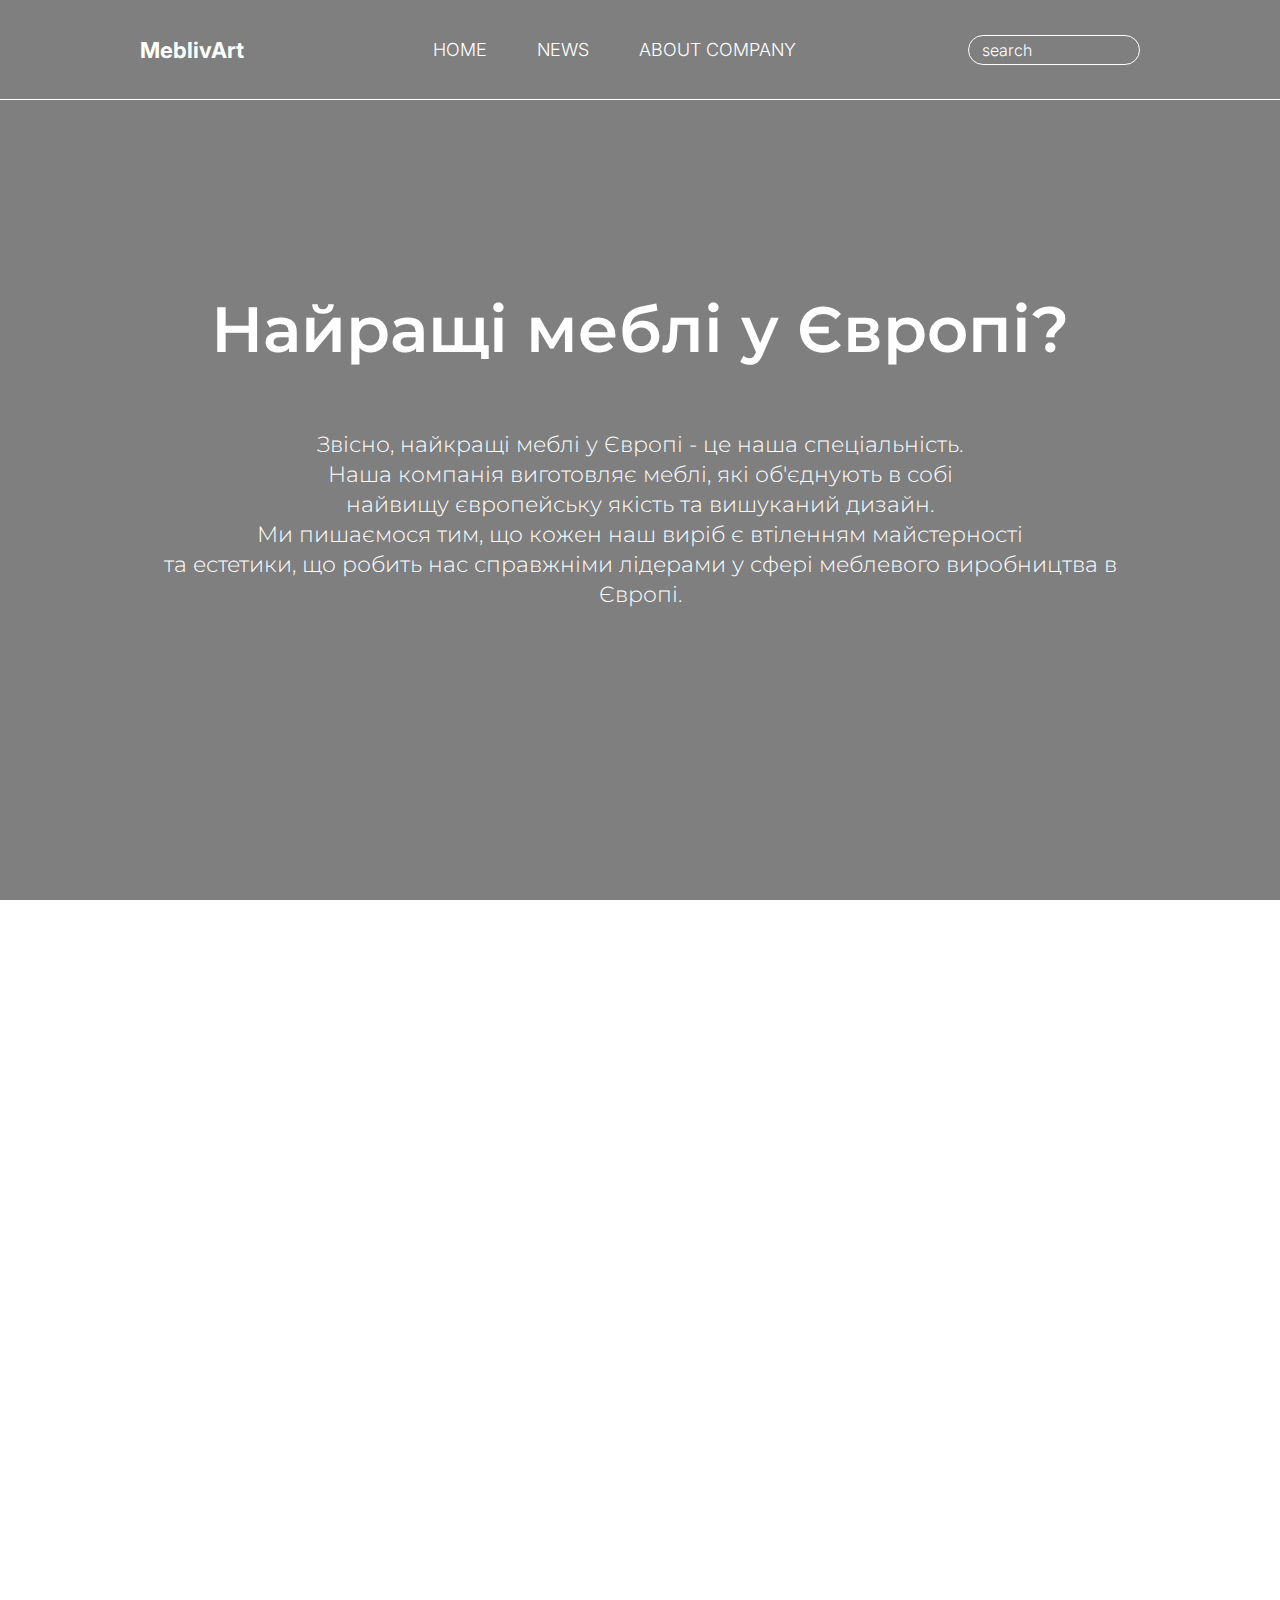
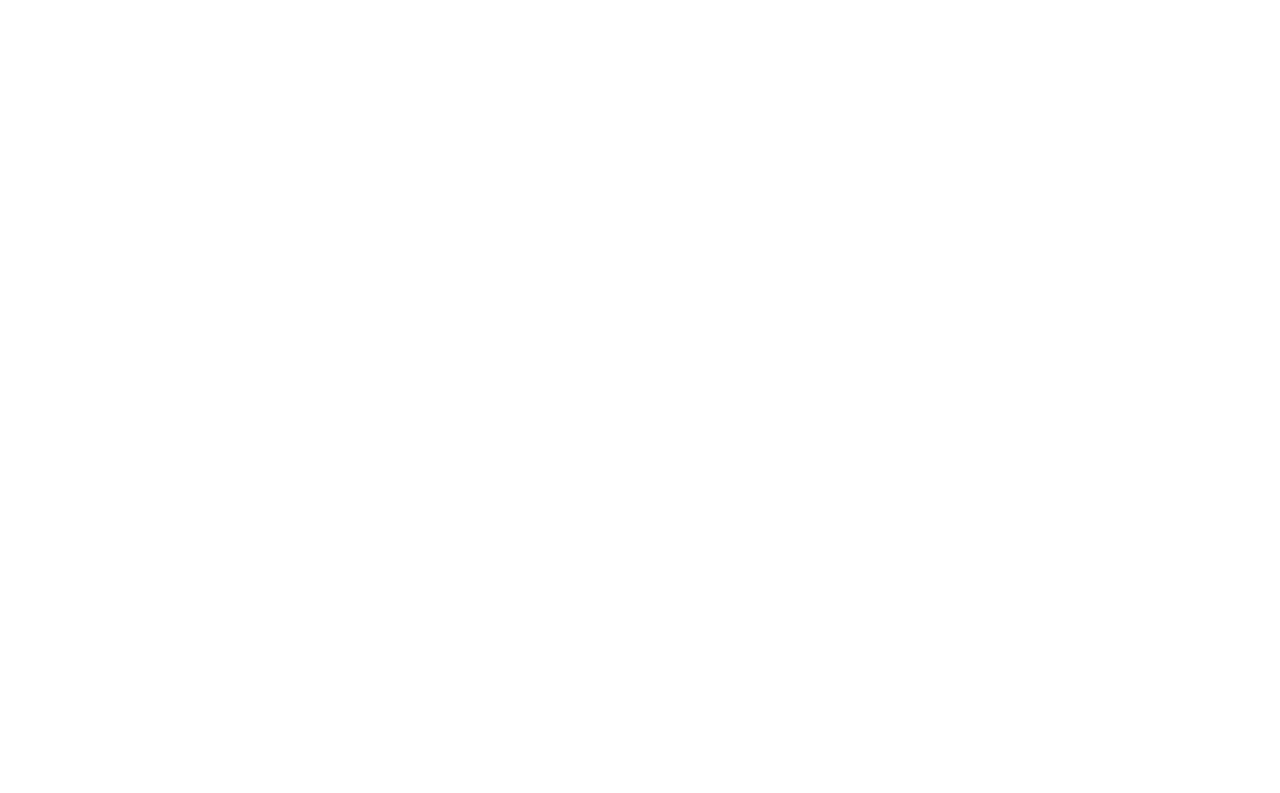
==== about.html @ 0f9ba6b2 "just commit" ====
<!DOCTYPE html>
<html lang="en">
<head>
    <meta charset="UTF-8">
    <meta http-equiv="X-UA-Compatible" content="IE=edge">
    <meta name="viewport" content="width=device-width, initial-scale=1.0">
    <meta name="oleksandr kalita">
    <link href="./css/mycss.css" rel="stylesheet" type="text/css">
    <title>MeblivArt - about</title>
</head>
<body>
    <div class="wrapper">
        <header class="header">
            <div class="header__container">
                <h1 class="header__headline">MeblivArt</h1>
                <nav>
                    <ul class="menu-links">
                        <li><a href="./index.html">HOME</a></li>
                        <li><a href="./news.html">NEWS</a></li>
                        <li><a href="#">ABOUT COMPANY</a></li>
                    </ul>
                </nav>
                <input type="text" class="header__input" placeholder="search">
            </div>
        </header>
        <section class="main">
            <section class="starter-section" style="background-image: url(./img/bg-picture-3.svg);">
                <div class="starter__container center">
                    <div class="starter__headline headline ">Найращі меблі у Європі?</div>
                    <div class="starter-slogan">
                        Звісно, найкращі меблі у Європі - це наша спеціальність.<br>
                        Наша компанія виготовляє меблі, які об'єднують в собі<br>
                        найвищу європейську якість та вишуканий дизайн. <br>
                        Ми пишаємося тим, що кожен наш виріб є втіленням майстерності<br>
                        та естетики, що робить нас справжніми лідерами у сфері меблевого виробництва в Європі.
                    </div>
                </div>
            </section>
            <section class="main-section">
                <div class="main-main__container">
                    <div class="about-block">
                        <div class="about-headline center">Чи дійсно ми накращі у Європі?</div>
                        <div class="about-text"> 
                            <p>По-перше, наша фірма має багаторічний досвід у виробництві меблів, і за цей час ми навчилися вдосконалювати наші процеси і створювати вироби високої якості. Ми завжди використовуємо найкращі матеріали та передові технології для створення меблів, які не тільки естетично привабливі, але й довговічні.</p>
                            <p>По-друге, наші дизайнери є справжніми майстрами у створенні унікальних інтер'єрних рішень. Вони не тільки слідкують за останніми тенденціями у світі дизайну, але і створюють дизайн, який відображає індивідуальний смак і потреби наших клієнтів.</p>
                            <p>По-третє, ми пишаємося нашими партнерствами з провідними постачальниками матеріалів та дизайнерами, що дозволяє нам отримувати доступ до унікальних ресурсів та ідей, які допомагають нам підтримувати високу якість та різноманітність наших меблів.</p>
                        </div>
                    </div>
                    <div class="about-block">
                        <div class="about-headline">Тепер про якість і нашу майстерність.</div>
                        <div class="about-text">
                            <p>Наша висока якість і неперевершений дизайн є результатом сумісної роботи багатьох факторів. По-перше, ми вкладаємо великі зусилля в використання передових технологій у виробництві меблів. Наші CNC-верстати, наприклад, дозволяють досягати великої точності та якості при обробці матеріалів, що забезпечує тривалість і надійність наших виробів.</p>
                            <p>Крім того, вибір вищих якісних матеріалів є основою для створення надзвичайних меблів. Ми працюємо лише з надійними постачальниками, щоб забезпечити, що кожна деталь меблів має високу стійкість до зносу і довговічність.</p>
                            <p>Важливим аспектом є наші талановиті робітники і дизайнери, які вкладають величезний труд та енергію в кожен продукт. Вони завжди стежать за новітніми тенденціями в дизайні і використовують їх для створення меблів, які поєднують естетику і практичність.</p>
                            <p>Наша компанія також пишається українською спадщиною в дизайні, яка надає нашим виробам унікальний характер і стиль. Ми використовуємо традиційні українські мотиви та ремесла, поєднані з сучасними дизайнерськими рішеннями, щоб створити унікальність у кожному виробі.</p>
                            <p>Отже, висока якість і неперевершений дизайн наших меблів досягаються завдяки поєднанню передових технологій, вищих якісних матеріалів, майстерності та пристрасті наших співробітників і впливу української культурної спадщини в мистецтві та дизайні.</p>
                        </div>
                    </div>
                </div>
            </section>
        </section>
        <footer class="footer">
            <div class="footer__container">
                <a href="https://github.com/VLazorykOOP/weblab1-OleksandrKalita">&ltoleksandr kalita&gt</a>
            </div>
        </footer>
    </div>
</body>
</html>
---- css/mycss.css ----
@import url('https://fonts.googleapis.com/css2?family=Inter:wght@300;400&family=Montserrat:wght@300;400;600;700&display=swap');

:root {
    --color-hover-links: #909090; 
    --transition-1s: all 0.2s;

}

*{
    margin: 0;
    padding: 0;
    box-sizing: border-box;
}
ul li{
    list-style: none;
}
a{
    text-decoration: none;
}

[class*="__container"] {
    margin: 0 auto;
    padding-left: 10px;
    padding-right: 10px;
    max-width: 1020px;
}
html,
body{
    height: 100%;
    font-family: 'Montserrat', sans-serif;
    overflow-x: hidden;
}

.wrapper{
    display: flex;
    flex-direction: column;
    min-height: 100%;
}

.header{
    z-index: 10;
    width: 100%;
    height: 100px;
    background-color: transparent;
    border-bottom: 1px solid #FFFFFF;
}
.header__container {
    display: flex;
    flex-direction: row;
    justify-content: flex-start;
    align-items: center;
    height: 100%;
    padding-top: 35px;
    padding-bottom: 35px;
}
.header__container nav {
    flex: 1 1 auto;
    justify-content: flex-end;
}
.header__headline {
    font-family: 'Inter', sans-serif;
    font-size: 22px;
    color: #FFFFFF;
}
.menu-links {
    display: flex;
    justify-content: flex-end;
    margin-right: 172px;
    flex-wrap: wrap;
    row-gap: 10px;
}
.menu-links li + li{
    margin-left: 50px;
}
.menu-links li a{
    font-family: 'Inter', sans-serif;
    font-size: 18px;
    font-weight: 300;
    color: #FFFFFF;
    transition: var(--transition-1s);
}
.menu-links li a:hover{
    color: var(--color-hover-links);
}
.header__input {
    width: 172px;
    height: 30px;
    border: 1px solid #FFFFFF;
    background-color: transparent;
    border-radius: 15px;
    font-family: 'Inter', sans-serif;
    font-weight: 300;
    font-size: 16px;
    color: #FFFFFF;
    padding-left: 13px;
    transition: var(--transition-1s);
}
.header__input::placeholder {
    color: #FFFFFF;
}
.header__input:focus {
    outline: none;
}
.header__input:hover {
    background-color: rgba(100, 100, 100, 0.5);
}

.main {
    flex: 1 1 auto;
    margin-top: -100px;
}
.starter-section {
    position: relative;
    width: 100%;
    height: 100vh;
    background-size: cover;
    background-repeat: no-repeat;
    background-position: center center;
}
.starter__container {
    display: flex;
    flex-direction: column;
    justify-content: center;
    align-items:flex-start;
    row-gap: 62px;
    height: 100%;
}
.starter__container::before {
    content: "";
    position: absolute;
    top: 0;
    left: 0;
    width: 100%;
    height: 100%;
    background-color: rgba(0, 0, 0, 0.5);
}

.starter__container.center {
    display: flex;
    flex-direction: column;
    justify-content: center;
    align-items: center;
    row-gap: 62px;
    height: 100%;
    text-align: center;
}
.starter__container.center .starter__headline{
    font-size: 64px;
}
.starter__container.center .starter-slogan{
    font-size: 22px;
    line-height: 30px;
}

.starter__headline {
    font-size: 40px;
    font-weight: 600;
    color: #FFFFFF;
    letter-spacing: 9%;
    z-index: 1;
}
.headline {
}
.starter-slogan {
    font-size: 20px;
    font-weight: 300;
    letter-spacing: 9%;
    color: #FFFFFF;
    z-index: 1;
    line-height: 28px;
}
.main-section {
}
.main__container {
    display: flex;
    flex-direction: column;
    column-gap: 30px;
    justify-content: space-around;
    padding-top: 70px;
    padding-bottom: 70px;
}
.avata-picture {
    width: 345px;
    height: 354px;
    border-radius: 50%;
}
.my-bio p {
}
.my-bio p + p {
    margin-top: 12px;
}
.footer {
    width: 100%;
    height: 120px;
    background-color: #212121;
}
.footer__container {
    display: flex;
    justify-content: center;
    align-items: center;
    height: 100%;
}
.footer__container a {
    font-size: 16px;
    color: #FFFFFF;
}


.main-main__container{
    display: flex;
    flex-direction: column;
    row-gap: 75px;
    padding-top: 85px;
    padding-bottom: 85px;
}
.about-block {
    display: flex;
    flex-direction: column;
    row-gap: 35px;
    letter-spacing: 9%;
    color: black;
}
.about-headline {
    font-size: 30px;
    font-weight: 600;
}
.about-headline.center{
    text-align: center;
}
.about-text {
    font-size: 22px;
    font-weight: 300;
}
.about-text p + p {
    padding-top: 20px;
}
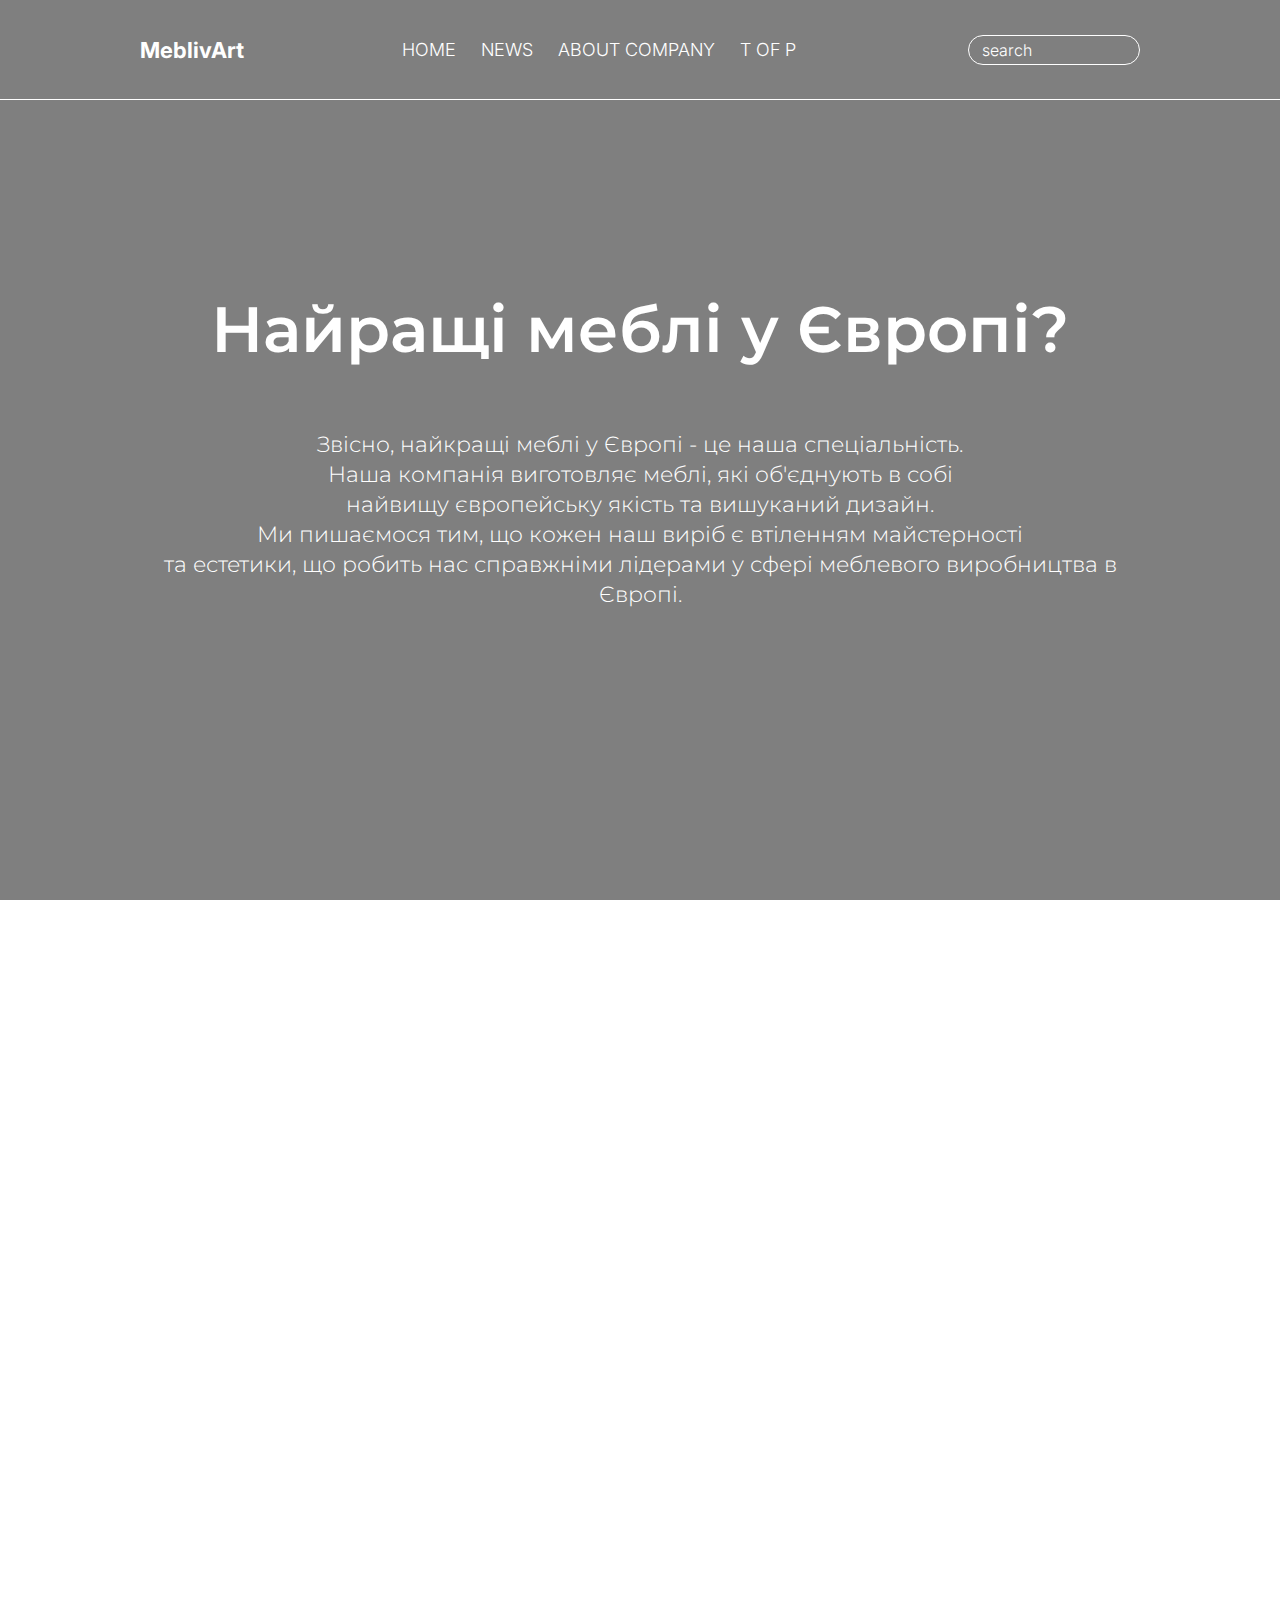
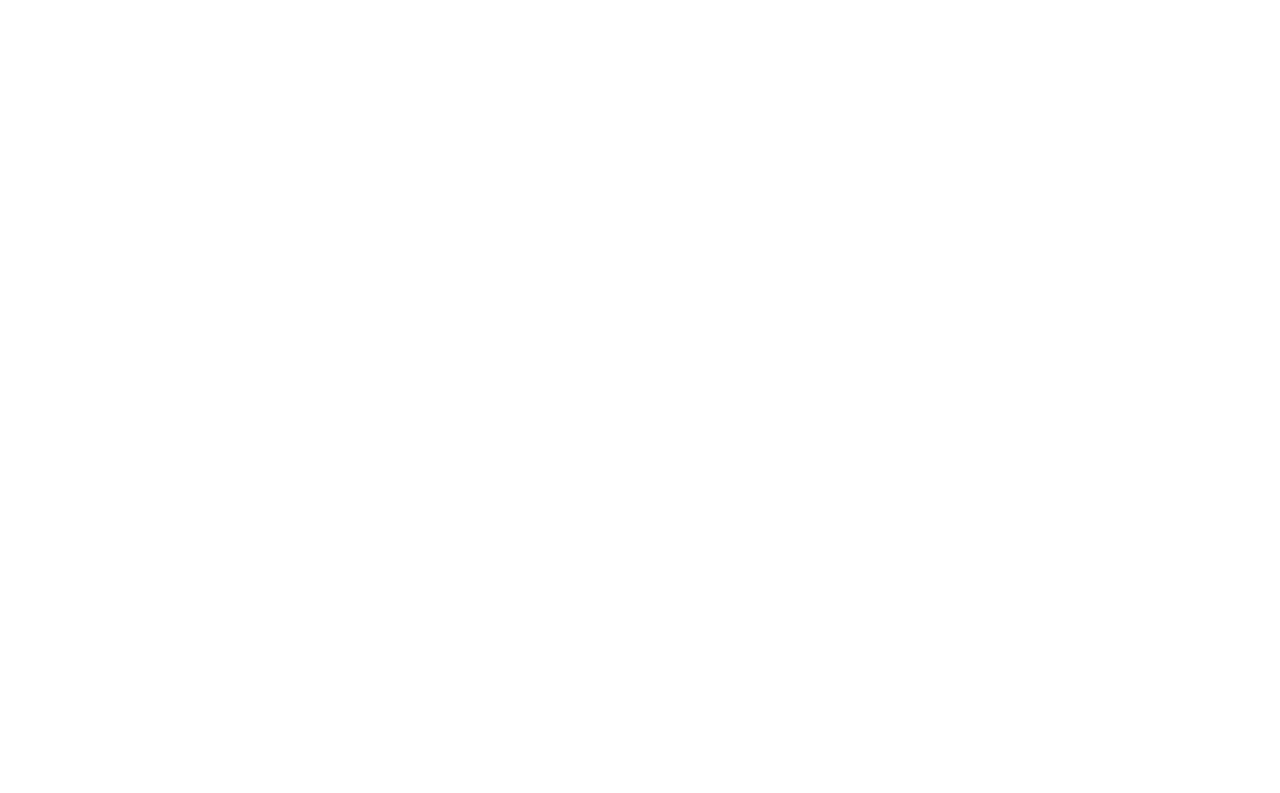
==== commit 2f19300e: "new list-page" ====
--- a/about.html
+++ b/about.html
@@ -4,7 +4,7 @@
     <meta charset="UTF-8">
     <meta http-equiv="X-UA-Compatible" content="IE=edge">
     <meta name="viewport" content="width=device-width, initial-scale=1.0">
-    <meta name="oleksandr kalita">
+    <meta name="author" name="oleksandr kalita">
     <link href="./css/mycss.css" rel="stylesheet" type="text/css">
     <title>MeblivArt - about</title>
 </head>
@@ -18,6 +18,7 @@
                         <li><a href="./index.html">HOME</a></li>
                         <li><a href="./news.html">NEWS</a></li>
                         <li><a href="#">ABOUT COMPANY</a></li>
+                        <li><a href="./prod.html">T OF P</a></li>
                     </ul>
                 </nav>
                 <input type="text" class="header__input" placeholder="search">
--- a/css/mycss.css
+++ b/css/mycss.css
@@ -67,10 +67,10 @@
     justify-content: flex-end;
     margin-right: 172px;
     flex-wrap: wrap;
-    row-gap: 10px;
+    row-gap: 6px;
 }
 .menu-links li + li{
-    margin-left: 50px;
+    margin-left: 25px;
 }
 .menu-links li a{
     font-family: 'Inter', sans-serif;
@@ -173,21 +173,22 @@
 }
 .main__container {
     display: flex;
-    flex-direction: column;
+    flex-direction: row-reverse;
     column-gap: 30px;
     justify-content: space-around;
     padding-top: 70px;
     padding-bottom: 70px;
 }
 .avata-picture {
-    width: 345px;
-    height: 354px;
+    width: 400px;
+    height: 400px;
     border-radius: 50%;
 }
 .my-bio p {
+    font-size: 20px;
 }
 .my-bio p + p {
-    margin-top: 12px;
+    margin-top: 25px;
 }
 .footer {
     width: 100%;
@@ -233,4 +234,154 @@
 }
 .about-text p + p {
     padding-top: 20px;
+}
+
+
+
+
+/* - - NEWS section styles - - */
+.news__container {
+    display: flex;
+    flex-direction: column;
+    row-gap: 85px;
+    padding-top: 75px;
+    padding-bottom: 75px;
+    color: black;
+}
+.news__headline {
+    font-size: 32px;
+    font-weight: 600;
+    text-align: center;
+}
+.news__list {
+    display: flex;
+    flex-direction: column;
+    row-gap: 45px;
+    width: 100%;
+    align-items: stretch;
+}
+.list__item {
+    width: 100%;
+    height: auto;
+    border-radius: 20px;
+    border: 2px solid #ccc;
+    padding: 20px 20px;
+    position: relative;
+}
+.item__button{
+    position: absolute;
+    top: 17px;
+    right: 15px;
+    border-radius: 20px;
+    background-color: black;
+    border: 1px solid #FFFFFF;
+    color: #FFFFFF;
+    font-size: 18px;
+    padding: 5px 10px;
+    transition: all 0.3s;
+}
+.item__button:hover {
+    background-color: #FFFFFF;
+    color: black;
+    border: 1px solid black;
+}
+.item_container {
+    display: flex;
+    flex-direction: row;
+    align-items: flex-start;
+    column-gap: 20px;
+
+}
+.item__photo {
+    width: 350px;
+    height: 350px;
+}
+.item__title {
+    font-size: 26px;
+    font-weight: 500;
+}
+.item__info {
+    display: flex;
+    flex-direction: column;
+    row-gap: 20px;
+}
+.info__con {
+    display: flex;
+    flex-direction: column;
+    row-gap: 15px;
+}
+.characteristics-block {
+}
+.characteristics-list {
+    display: flex;
+    flex-direction: column;
+    row-gap: 10px;
+    width: auto;
+    height: 100%;
+}
+.list-item {
+    display: flex;
+    justify-content: flex-start;
+    column-gap: 10px;
+}
+.item-name {
+    font-size: 18px;
+    font-weight: 600;
+}
+.item-data {
+    position: relative;
+    font-size: 18px;
+}
+#data-dol{
+    position: absolute;
+    top: 0;
+    transition: var(--transition-1s);
+}
+#data-uah{
+    position: sticky;
+    top: 0;
+    opacity: 0;
+    transition: var(--transition-1s);
+}
+.item-data:hover #data-dol {
+    opacity: 0;
+}
+.item-data:hover #data-uah {
+    opacity: 1;
+}
+.description-block {
+    font-size: 20px;
+
+}
+
+
+.menu {
+    
+}
+
+
+.nasted-list {
+}
+.nasted-item {
+    color: #212121;
+    font-size: 20px;
+    margin-left: 35px;
+    list-style:circle;
+    padding-top: 7px;
+}
+.nasted-item a {
+    color: #212121;
+    transition: 0.3s all;
+}
+.nasted-item a:hover {
+    text-decoration: underline;
+}
+
+ol li {
+    font-size: 23px;
+    padding-top: 10px;
+}
+.list-headline {
+    font-weight: 600; 
+    font-size: 28px;
 }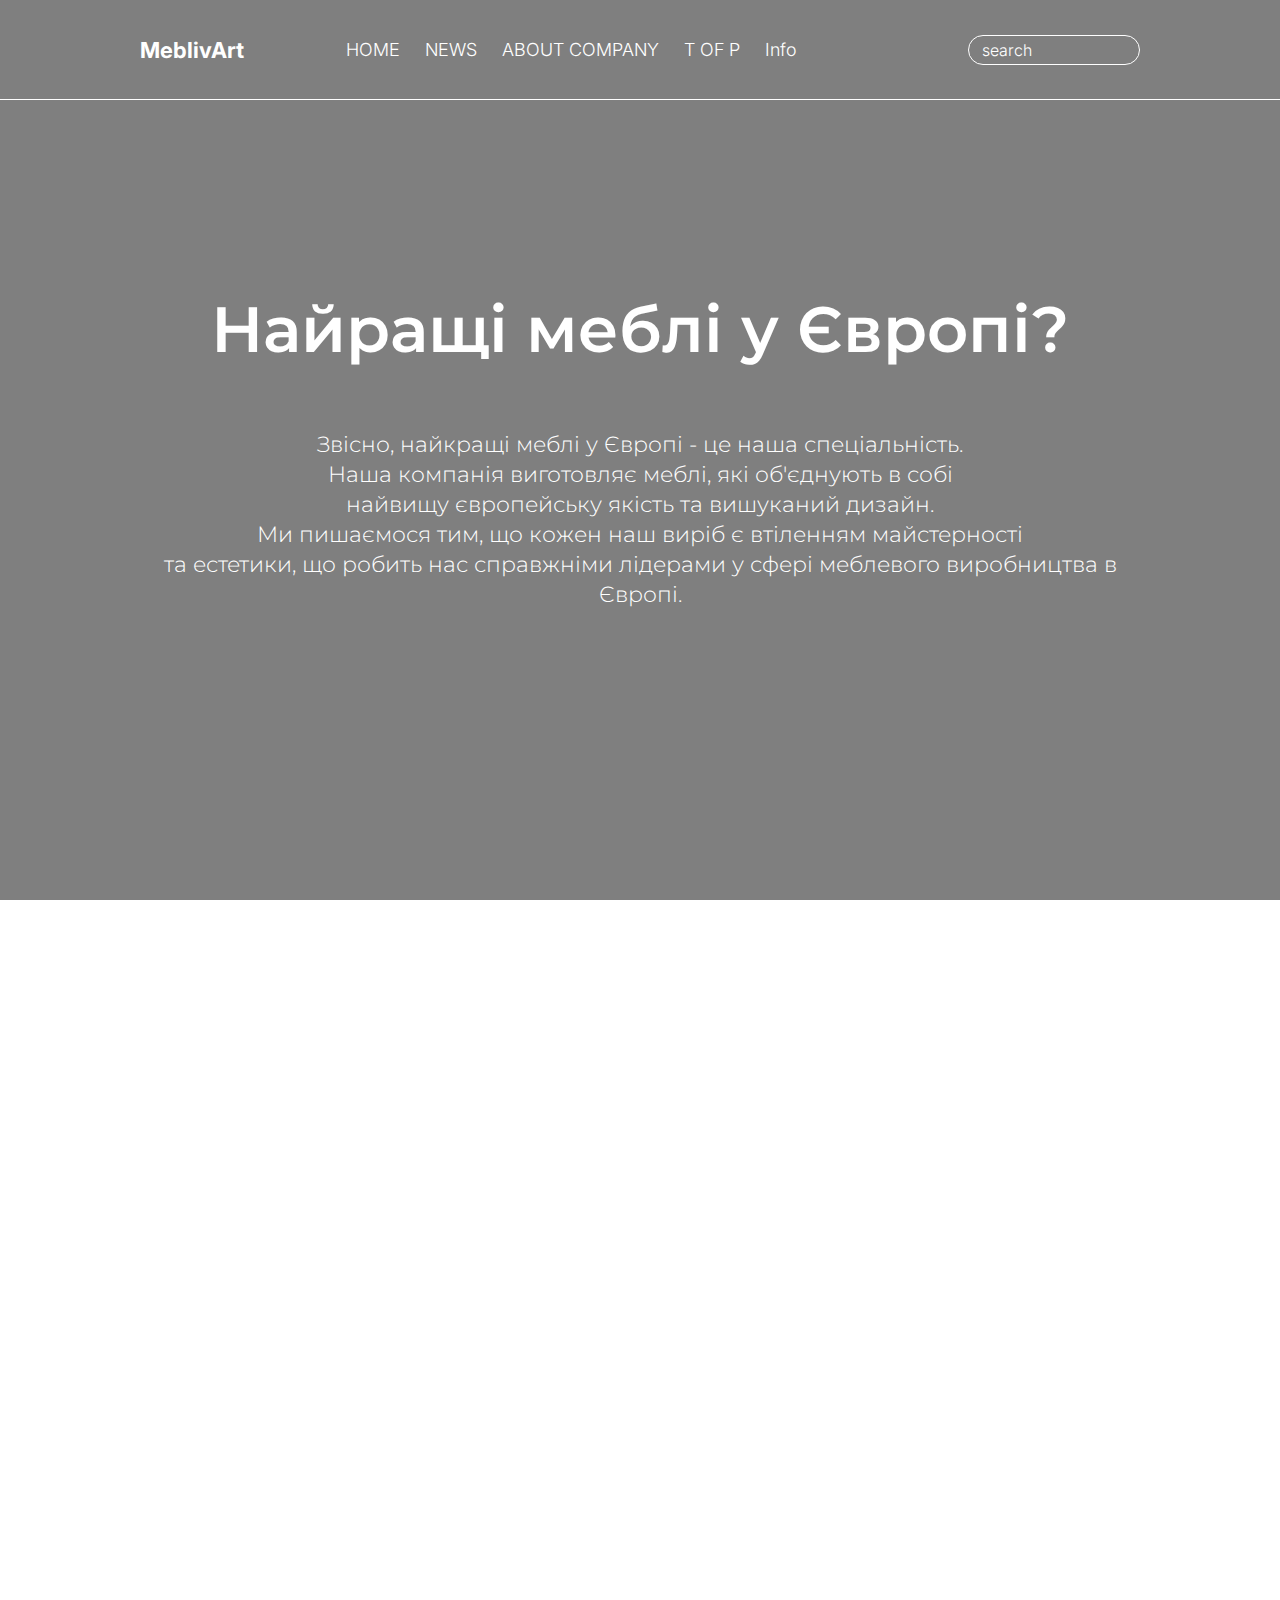
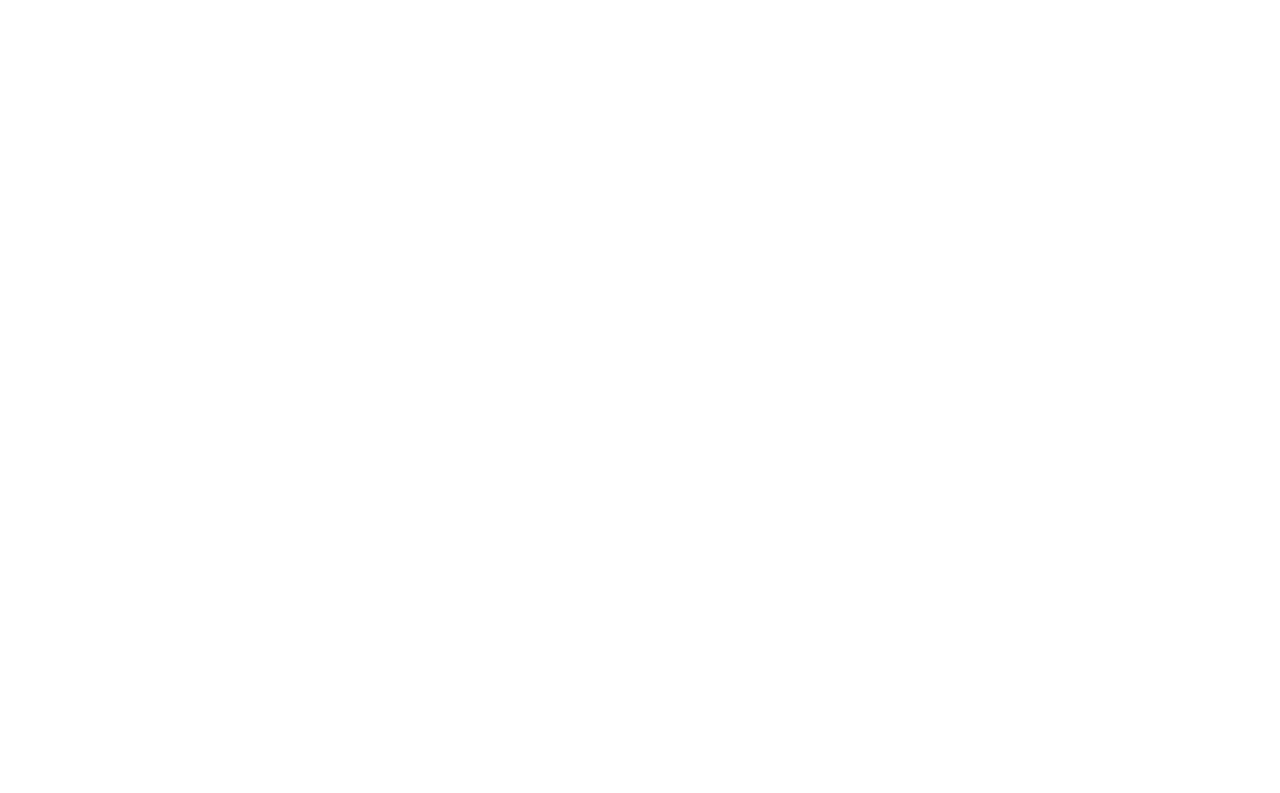
==== commit 559a65b3: "table page" ====
--- a/about.html
+++ b/about.html
@@ -19,6 +19,7 @@
                         <li><a href="./news.html">NEWS</a></li>
                         <li><a href="#">ABOUT COMPANY</a></li>
                         <li><a href="./prod.html">T OF P</a></li>
+                        <li><a href="./tables.html">Info</a></li>
                     </ul>
                 </nav>
                 <input type="text" class="header__input" placeholder="search">
--- a/css/mycss.css
+++ b/css/mycss.css
@@ -360,28 +360,77 @@
 }
 
 
-.nasted-list {
-}
-.nasted-item {
+.nested-list {
+}
+.nested-item {
     color: #212121;
     font-size: 20px;
     margin-left: 35px;
     list-style:circle;
     padding-top: 7px;
 }
-.nasted-item a {
+.nested-item a {
     color: #212121;
     transition: 0.3s all;
 }
-.nasted-item a:hover {
+.nested-item a:hover {
     text-decoration: underline;
 }
 
 ol li {
     font-size: 23px;
     padding-top: 10px;
+    list-style-type: lower-alpha;
 }
 .list-headline {
     font-weight: 600; 
     font-size: 28px;
+    position:
+}
+
+
+
+.table {
+    border-collapse: collapse;
+    width: 100%;
+}
+.table, th, td {
+    border: 1px solid #909090;
+}
+th, td {
+    padding: 10px;
+    text-align: center;
+}
+th {
+    background-color: #ccc;
+}
+
+
+.td-color,
+.td-price {
+    flex: 1;
+    height: 30px;
+    padding-top: 5px;
+} 
+
+.td-with-div {
+   display: flex;
+   padding: 0;
+}
+
+.td-with-div div + div {
+    border-left: inherit;
+}
+
+.special-fied {
+    display: flex;
+    border: none;
+    padding: 0;
+}
+.special-fied div {
+    flex: 1;
+    padding: 10px;
+}
+.special-fied div + div {
+    border-left: 1px solid #909090;
 }